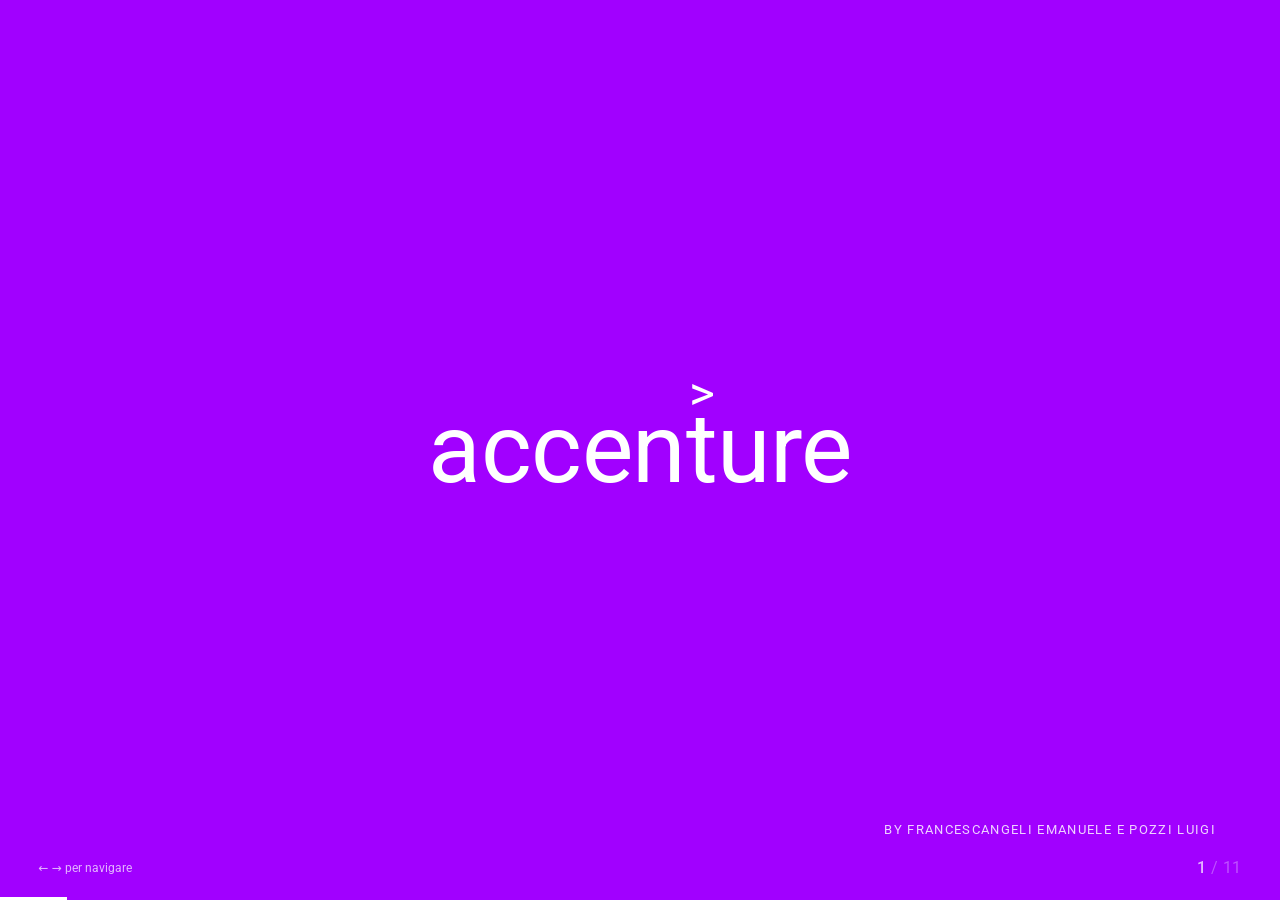
==== presentazione/presentazione-ah-ecco.html @ adb2ce87 "Aggiunge la presentazione "Ah, ecco!" (deck HTML interattivo) Co-Authored-By: Claude Opus 4.8 (1M co" ====
<!DOCTYPE html>
<html lang="it">
<head>
<meta charset="utf-8">
<meta name="viewport" content="width=device-width, initial-scale=1">
<title>Ah, ecco! — presentazione</title>
<link rel="preconnect" href="https://fonts.googleapis.com">
<link rel="preconnect" href="https://fonts.gstatic.com" crossorigin>
<link href="https://fonts.googleapis.com/css2?family=Roboto:wght@300;400;500&display=swap" rel="stylesheet">
<style>
:root{
--ink:#1B1B17;--ink2:#48473F;--ink3:#6C6B60;
--cream:#FFFCF2;--paper:#F6F6F3;
--giallo:#F7CE46;--giallo-d:#D9A400;--giallo-t:#3D2E00;--giallo-p:#FDF0C4;
--trap:#F9E4DC;--trap-t:#5B2417;
--ok:#E6F0DF;--ok-t:#20401F;
--linea:#E4E0CD;
}
*{box-sizing:border-box;margin:0;padding:0}
html,body{height:100%}
body{font-family:Roboto,system-ui,sans-serif;background:var(--cream);color:var(--ink);overflow:hidden;-webkit-font-smoothing:antialiased}
.slide{position:fixed;inset:0;display:flex;flex-direction:column;align-items:center;justify-content:center;padding:6vh 8vw;text-align:center;opacity:0;visibility:hidden;transform:translateY(12px);transition:opacity .4s ease,transform .45s cubic-bezier(.22,.72,.24,1),visibility 0s .45s}
.slide.on{opacity:1;visibility:visible;transform:none;transition:opacity .4s ease,transform .45s cubic-bezier(.22,.72,.24,1),visibility 0s}
.slide.giallo{background:var(--giallo);color:var(--giallo-t)}
.slide.bianco{background:#FFFFFF}
.slide.viola{background:#A100FF;color:#FFFFFF}
.acc{font-size:clamp(42px,7.6vw,104px);font-weight:400;letter-spacing:-.005em;line-height:1;color:#FFFFFF}
.acct{position:relative}
.acct i{position:absolute;left:50%;top:-.46em;transform:translateX(-50%);font-style:normal;font-size:.5em;line-height:1;font-weight:400}
.defin1{font-size:clamp(30px,5.4vw,74px);font-weight:500;line-height:1.14;color:#2E3338;letter-spacing:-.01em}
.defin2{font-size:clamp(16px,2.5vw,34px);font-weight:400;line-height:1.35;color:#F7CE46;margin-top:clamp(14px,2.6vh,30px);white-space:nowrap}
.brandmark{position:fixed;top:3.2vh;right:3.4vw;z-index:7;font-size:clamp(16px,1.6vw,24px);color:#A100FF;letter-spacing:-.005em;line-height:1}
.credit{position:absolute;right:5vw;bottom:7vh;text-align:right;text-transform:uppercase;letter-spacing:.1em;font-size:clamp(11px,1.05vw,15px);color:rgba(255,255,255,.82)}
.q{font-size:clamp(24px,4.2vw,54px);font-weight:400;line-height:1.4;max-width:20ch}
.q b{font-weight:500}
.opp{font-size:.62em;opacity:.7;display:inline-block;padding:.25em 0}
.mega{font-size:clamp(64px,15vw,190px);font-weight:500;line-height:1}
.sub{font-size:clamp(16px,2vw,26px);font-weight:400;margin-top:2.4vh;color:var(--giallo-t);opacity:.8}
.grande{font-size:clamp(34px,6.4vw,82px);font-weight:500;line-height:1.15;max-width:16ch}
.media{font-size:clamp(20px,2.6vw,34px);font-weight:400;line-height:1.5;max-width:24ch;margin-top:3vh;color:var(--ink2)}
.chipword{display:inline-block;background:var(--giallo);color:var(--giallo-t);font-size:clamp(30px,6vw,76px);font-weight:500;padding:.28em .6em;border-radius:.28em}

.slots{display:grid;gap:clamp(6px,1.1vh,14px);width:min(760px,88vw);text-align:left}
.row{display:flex;align-items:center;gap:clamp(12px,1.6vw,22px);padding:clamp(7px,1.1vh,14px) clamp(12px,1.6vw,20px);border-radius:12px;background:transparent;transition:background .2s,opacity .2s}
.n{width:clamp(26px,2.4vw,34px);height:clamp(26px,2.4vw,34px);flex:none;border-radius:50%;background:var(--giallo-p);color:var(--giallo-t);display:grid;place-items:center;font-size:clamp(13px,1.15vw,16px);font-weight:500}
.nm{font-size:clamp(16px,1.85vw,26px);font-weight:400}
.hint{font-size:clamp(12px,1.1vw,15px);color:var(--ink3);margin-left:auto;text-align:right}
.slots.focus6 .row{opacity:.34}
.slots.focus6 .row:nth-child(6){opacity:1;background:var(--giallo)}
.slots.focus6 .row:nth-child(6) .n{background:var(--giallo-t);color:var(--giallo)}
.slots.focus6 .row:nth-child(6) .nm{font-weight:500}
.slots.anello .row{opacity:.3}
.slots.anello .row:nth-child(2),.slots.anello .row:nth-child(7){opacity:1}
.slots.anello .row:nth-child(2){background:var(--trap)}
.slots.anello .row:nth-child(2) .n{background:#E8AD97;color:var(--trap-t)}
.slots.anello .row:nth-child(2) .nm,.slots.anello .row:nth-child(2) .hint{color:var(--trap-t);font-weight:500}
.slots.anello .row:nth-child(7){background:var(--ok)}
.slots.anello .row:nth-child(7) .n{background:#A9C79F;color:var(--ok-t)}
.slots.anello .row:nth-child(7) .nm,.slots.anello .row:nth-child(7) .hint{color:var(--ok-t);font-weight:500}
.cap{font-size:clamp(14px,1.4vw,20px);color:var(--ink2);margin-top:3.4vh;max-width:34ch;line-height:1.55}

.bolle{display:flex;flex-wrap:wrap;align-items:center;justify-content:center;gap:clamp(10px,1.8vw,26px);width:min(920px,92vw)}
.b{flex:0 0 auto;min-width:0;overflow:hidden;border-radius:50%;display:grid;place-items:center;font-size:clamp(11px,1.15vw,17px);font-weight:500;text-align:center;padding:0 .5em;line-height:1.2}

.scena{position:relative;width:min(880px,94vw);height:min(56vh,440px);display:grid;place-items:center}
.scena .c{position:absolute;border-radius:50%;aspect-ratio:1;z-index:1}
.scena .alone{z-index:0}
.logo{position:relative;z-index:2;font-size:clamp(46px,9.6vw,134px);font-weight:500;line-height:1;letter-spacing:-.02em}
.hero .scena{transition:transform .8s cubic-bezier(.22,.72,.24,1)}
.hero.up .scena{transform:translateY(-13vh) scale(.56)}
.hero .c{transition:opacity .55s ease}
.hero.up .c{opacity:0}
.claimblock{position:absolute;left:0;right:0;top:57%;padding:0 8vw;opacity:0;transform:translateY(20px);transition:opacity .55s .38s ease,transform .55s .38s cubic-bezier(.22,.72,.24,1)}
.hero.up .claimblock{opacity:1;transform:none}
.claimtxt{font-size:clamp(19px,2.7vw,36px);font-weight:400;line-height:1.45;max-width:22ch;margin:0 auto}
.claimsub{font-size:clamp(14px,1.5vw,21px);color:var(--ink3);margin-top:3.2vh}
@media(prefers-reduced-motion:reduce){.hero .scena,.hero .c,.claimblock{transition:none}}
.tris{display:grid;grid-template-columns:repeat(3,minmax(0,1fr));gap:clamp(22px,3.6vw,54px);width:min(1000px,94vw);text-align:left}
.tk{height:4px;border-radius:0;margin-bottom:clamp(12px,1.9vh,22px)}
.tl{font-size:clamp(13px,1.3vw,18px);font-weight:500;margin-bottom:clamp(8px,1.3vh,15px)}
.tp{font-size:clamp(15px,1.7vw,23px);line-height:1.5;color:var(--ink2)}
.ico{width:1.15em;height:1.15em;vertical-align:-.22em;margin-left:.14em}
@media(max-width:840px){.tris{grid-template-columns:1fr;gap:22px;width:min(560px,90vw)}}
.tris>div{opacity:0;transform:translateY(16px);transition:opacity .45s ease,transform .45s cubic-bezier(.22,.72,.24,1)}
.slide[data-k="0"] .tris>div:nth-child(1),
.slide[data-k="1"] .tris>div:nth-child(-n+2),
.slide[data-k="2"] .tris>div{opacity:1;transform:none}
@media(prefers-reduced-motion:reduce){.tris>div{transition:none}}

.tre{display:grid;gap:clamp(14px,2.4vh,30px);width:min(720px,90vw);text-align:left}
.tre div{display:flex;gap:clamp(12px,1.6vw,22px);align-items:baseline}
.tre span{font-size:clamp(12px,1.1vw,15px);color:var(--ink3);min-width:8ch;letter-spacing:.4px}
.tre p{font-size:clamp(17px,2vw,27px);line-height:1.45}

.flow{--d:clamp(46px,5.6vw,72px);display:flex;align-items:flex-start;justify-content:center;width:min(920px,94vw)}
.fstep{flex:1;position:relative;display:flex;flex-direction:column;align-items:center;text-align:center;padding:0 8px}
.fstep:not(:first-child)::before{content:"";position:absolute;top:calc(var(--d)/2 - 1px);right:calc(50% + var(--d)/2 + 14px);left:calc(-50% + var(--d)/2 + 14px);height:2px;background:#E4E0CD}
.fdot{width:var(--d);height:var(--d);border-radius:50%;display:grid;place-items:center;font-size:clamp(17px,1.9vw,26px);font-weight:500;margin-bottom:clamp(16px,2.6vh,30px);position:relative;z-index:1}
.fverb{font-size:clamp(20px,2.7vw,36px);font-weight:500;line-height:1.15}
.fobj{font-size:clamp(13px,1.5vw,20px);color:var(--ink2);margin-top:.45em;line-height:1.4}
@media(max-width:760px){.flow{flex-direction:column;gap:26px}.fstep::before{display:none}}
.fstep{opacity:0;transform:translateY(14px);transition:opacity .45s ease,transform .45s cubic-bezier(.22,.72,.24,1)}
#fin[data-k="0"] .fstep:nth-child(1),
#fin[data-k="1"] .fstep:nth-child(-n+2),
#fin[data-k="2"] .fstep,
#fin[data-k="3"] .fstep{opacity:1;transform:none}
#fin .flow{transition:transform .85s cubic-bezier(.22,.72,.24,1)}
#fin[data-k="3"] .flow{transform:translate(calc(-44vw + 26%),calc(-42vh + 26%)) scale(.52)}
.radarbox{position:absolute;right:8vw;bottom:6vh;opacity:0;transform:translateY(22px);transition:opacity .6s .4s ease,transform .6s .4s cubic-bezier(.22,.72,.24,1)}
.radarbox svg{display:block;height:min(680px,78vh);width:auto;max-width:52vw}
#fin[data-k="3"] .radarbox{opacity:1;transform:none}
@media(prefers-reduced-motion:reduce){.fstep,#fin .flow,.radarbox{transition:none}
 .slide{transition:visibility 0s .01s}.slide.on{transition:visibility 0s;transform:none}}

.corner{position:absolute;left:5vw;top:6vh;width:min(290px,26vw);text-align:left}
.corner .tk{height:4px;margin-bottom:clamp(8px,1.2vh,12px)}
.corner .tl{font-size:clamp(12px,1.05vw,15px);margin-bottom:clamp(5px,.8vh,8px)}
.corner .tp{font-size:clamp(12px,1.15vw,17px);line-height:1.45}
@media(max-width:980px){.corner{display:none}}

.tecclaim{font-size:clamp(16px,2.1vw,29px);font-weight:400;line-height:1.5;color:var(--ink2);max-width:52ch;margin-top:1.6vh}
.tecsub{font-size:clamp(15px,1.8vw,24px);color:var(--ink2);line-height:1.5;max-width:44ch;margin:-1vh 0 clamp(22px,3.6vh,42px)}
.pipe{display:flex;align-items:stretch;justify-content:center;gap:clamp(8px,1.1vw,16px);width:min(1160px,84vw);flex-wrap:wrap}
.pnode{flex:1 1 200px;min-width:175px;max-width:250px;background:#FFFFFF;border:0.5px solid #E8E6D9;border-radius:13px;padding:clamp(12px,1.8vh,18px) clamp(12px,1.3vw,17px);text-align:left;display:flex;flex-direction:column}
.pbar{display:flex;gap:2px;margin-bottom:clamp(9px,1.4vh,14px)}
.pbar i{flex:1;height:4px;display:block}
.pnode b{font-size:clamp(14px,1.5vw,20px);font-weight:500;line-height:1.25;display:flex;align-items:center}
.pnode span{font-size:clamp(12px,1.2vw,16px);color:var(--ink2);line-height:1.45;margin-top:.5em}
.parr{font-style:normal;align-self:center;color:#B6B096;font-size:clamp(15px,1.5vw,20px);flex:none}
.tecnote{font-size:clamp(12px,1.25vw,17px);color:var(--ink3);line-height:1.55;max-width:64ch;margin-top:clamp(22px,3.4vh,40px)}
@media(max-width:900px){.parr{display:none}.pipe{gap:12px}}

.pipe5{display:flex;align-items:stretch;justify-content:center;gap:clamp(8px,1vw,14px);width:min(1200px,86vw);flex-wrap:wrap}
.p5{flex:1 1 180px;min-width:160px;max-width:220px;background:#FFFFFF;border:0.5px solid #E8E6D9;border-radius:13px;padding:clamp(11px,1.6vh,16px) clamp(11px,1.1vw,15px);text-align:left;display:flex;flex-direction:column}
.p5 em{font-style:normal;font-size:clamp(11px,1.05vw,14px);font-weight:500;color:#D9A400;letter-spacing:.08em;margin-bottom:.55em}
.p5 b{font-size:clamp(13px,1.35vw,18px);font-weight:500;line-height:1.25;display:flex;align-items:center}
.p5 span{font-size:clamp(11px,1.05vw,14px);color:var(--ink2);line-height:1.45;margin-top:.5em}
.p5 i{font-style:italic;color:var(--ink3);font-size:clamp(10.5px,1vw,13px);line-height:1.4;margin-top:.4em}
.slotstrip{display:flex;flex-wrap:wrap;justify-content:center;gap:clamp(4px,.6vw,8px);width:min(1200px,86vw);margin-top:clamp(20px,3.2vh,38px)}
.ss{display:flex;align-items:center;gap:7px;background:#F4F2E6;border-radius:9px;padding:6px 11px;font-size:clamp(11px,1.05vw,14px);color:#8B8878;white-space:nowrap;transition:background .25s ease,color .25s ease}
.ss b{width:18px;height:18px;border-radius:9px;background:#E7DFC2;color:#7E7352;font-size:10.5px;font-weight:500;display:grid;place-items:center;flex:none;transition:background .25s ease,color .25s ease}
.ss.done{background:#FBF7E8;color:#4A473A}
.ss.done b{background:#F3C536;color:#3D2E00}
.ss.now{background:#F3C536;color:#3D2E00;font-weight:500}
.ss.now b{background:#3D2E00;color:#F3C536}
@media(prefers-reduced-motion:reduce){.ss,.ss b{transition:none}}
#demoslide .slotstrip{margin-top:0;margin-bottom:clamp(14px,2.2vh,24px);width:min(1160px,84vw)}

.backbtn{position:absolute;left:5vw;top:6vh;border:1px solid #C2B08A;background:transparent;color:#7A5A00;border-radius:20px;padding:9px 18px;font-size:clamp(13px,1.15vw,15px);font-weight:500;font-family:inherit;cursor:pointer;letter-spacing:.01em}
.backbtn:hover{background:#FBF7E8}

.dtit{font-size:clamp(20px,2.7vw,36px);font-weight:500;margin-bottom:clamp(14px,2.4vh,26px)}
.demo{width:min(880px,93vw);background:#FFFEF8;border:1px solid #EFE6C9;border-radius:18px;padding:clamp(18px,3vh,30px) clamp(20px,3vw,34px);text-align:left}
.dhead{display:flex;align-items:center;gap:13px;margin-bottom:clamp(14px,2.4vh,24px)}
.dchip{background:#F3C536;color:#3D2E00;font-size:13px;font-weight:500;padding:5px 12px;border-radius:9px;flex:none}
.dtitle{font-size:clamp(15px,1.7vw,22px);font-weight:500;flex:1}
.dprog{display:flex;gap:3px;flex:none}
.dprog i{width:14px;height:4px;border-radius:2px;background:#E4E0CD;display:block}
.dprog i.on{background:#D9A400}
.dlab{font-size:12px;letter-spacing:.4px;color:#6C6B60;margin-bottom:9px;display:flex;align-items:center;gap:10px}
.dnum{width:22px;height:22px;border-radius:11px;background:#F3C536;color:#3D2E00;font-size:12px;font-weight:500;display:grid;place-items:center;flex:none}
.dnum.tr{background:#E8AD97;color:#4A1B0C}
.dtext{font-size:clamp(15px,1.85vw,24px);line-height:1.55}
.dbox{border-radius:12px;padding:13px 16px;font-size:clamp(15px,1.85vw,24px);line-height:1.5}
.dlim{margin-top:10px;border-left:3px solid #E0DCC6;padding-left:12px;font-size:clamp(13px,1.35vw,17px);line-height:1.5;color:#55544A}
.dbody{min-height:clamp(148px,25vh,215px)}
.dfoot{margin-top:clamp(14px,2.2vh,22px);display:flex;align-items:center;gap:14px}
.dbtn{background:#D9A400;color:#2E2100;border-radius:20px;padding:11px 22px;font-size:15px;font-weight:500;border:none;cursor:pointer;font-family:inherit}
.dbtn.ghost{background:transparent;border:1px solid #C2B08A;color:#7A5A00}
.dstep{font-size:12.5px;color:#6C6B60}
.dopt{display:block;width:100%;text-align:left;padding:11px 14px;border:1px solid #DFD9C4;border-radius:11px;background:#fff;font-size:clamp(14px,1.5vw,19px);margin-bottom:8px;cursor:pointer;font-family:inherit;line-height:1.4}
.dopt:hover{background:#FFFBEE}
.dopt.ko{background:#F9E4DC;border-color:#E8AD97;color:#5B2417}
.dopt.ok{background:#E6F0DF;border-color:#A9C79F;color:#20401F}
.dfb{margin-top:11px;font-size:clamp(13px,1.4vw,17px);line-height:1.5;border-radius:11px;padding:12px 15px}
.dfb.ko{background:#F9E4DC;color:#5B2417}
.dfb.ok{background:#E6F0DF;color:#20401F}

.mark{position:fixed;top:3.2vh;left:3.4vw;display:none;align-items:center;gap:9px;font-size:clamp(13px,1.2vw,17px);font-weight:500;color:var(--ink2);z-index:5}
.mark.on{display:flex}
.mark i{width:.62em;height:.62em;border-radius:50%;background:var(--giallo-d);display:block}
.bar{position:fixed;left:0;bottom:0;height:3px;background:var(--giallo-d);width:0;transition:width .25s;z-index:6}
.num{position:fixed;right:3vw;bottom:2.6vh;font-size:clamp(14px,1.25vw,18px);font-weight:500;color:var(--ink3);z-index:6;letter-spacing:.5px}
.num s{text-decoration:none;opacity:.45;font-weight:400}
.help{position:fixed;left:3vw;bottom:2.8vh;font-size:12px;color:var(--ink3);z-index:6}

@media print{
 body{overflow:visible;height:auto}
 .slide{position:relative;display:flex!important;height:100vh;page-break-after:always;inset:auto;opacity:1!important;visibility:visible!important;transform:none!important}
 .bar,.num,.help,.mark{display:none!important}
 .hero .scena{transform:translateY(-6vh) scale(.62)}
 .claimblock{opacity:1;transform:none}
 .tris>div{opacity:1!important;transform:none!important}
}
</style>
</head>
<body>

<svg width="0" height="0" style="position:absolute" aria-hidden="true">
  <defs>
    <clipPath id="spClip"><path d="M50 0C50 27.6 72.4 50 100 50C72.4 50 50 72.4 50 100C50 72.4 27.6 50 0 50C27.6 50 50 27.6 50 0Z"/></clipPath>
    <radialGradient id="spR"><stop offset="0" stop-color="#EA4335"/><stop offset=".4" stop-color="#EA4335"/><stop offset=".85" stop-color="#EA4335" stop-opacity="0"/></radialGradient>
    <radialGradient id="spY"><stop offset="0" stop-color="#FBBC05"/><stop offset=".4" stop-color="#FBBC05"/><stop offset=".85" stop-color="#FBBC05" stop-opacity="0"/></radialGradient>
    <radialGradient id="spG"><stop offset="0" stop-color="#34A853"/><stop offset=".4" stop-color="#34A853"/><stop offset=".85" stop-color="#34A853" stop-opacity="0"/></radialGradient>
    <radialGradient id="spB"><stop offset="0" stop-color="#4285F4"/><stop offset=".4" stop-color="#4285F4"/><stop offset=".85" stop-color="#4285F4" stop-opacity="0"/></radialGradient>
    <symbol id="sparkle" viewBox="0 0 100 100">
      <g clip-path="url(#spClip)">
        <rect width="100" height="100" fill="#4285F4"/>
        <circle cx="50" cy="0" r="72" fill="url(#spR)"/>
        <circle cx="0" cy="50" r="72" fill="url(#spY)"/>
        <circle cx="50" cy="100" r="72" fill="url(#spG)"/>
        <circle cx="100" cy="50" r="72" fill="url(#spB)"/>
      </g>
    </symbol>
  </defs>
</svg>

<section class="slide viola on">
  <span class="acc">accen<span class="acct">t<i>&gt;</i></span>ure</span>
  <p class="credit">by Francescangeli Emanuele e Pozzi Luigi</p>
</section>

<section class="slide bianco">
  <p class="defin1">Microlearning inverso.</p>
  <p class="defin2">Prima il caso reale, poi la definizione.</p>
</section>

<section class="slide giallo">
  <p class="q">Prestito <b>A</b>: tasso 6%, TAEG 6,4%.<br><span class="opp">oppure</span><br>Prestito <b>B</b>: tasso 5%, TAEG 8,1%.<br><br>Quale conviene?</p>
</section>

<section class="slide">
  <p class="grande">Falsa familiarità</p>
  <p class="media">L'utilizzo di parole che usiamo ogni giorno senza possederle.</p>
</section>

<section class="slide hero" data-steps="2">
  <div class="scena">
    <div class="c alone" style="width:clamp(270px,46vw,560px);background:#FDF0C4;left:50%;top:50%;transform:translate(-50%,-50%)"></div>
    <div class="c" style="width:clamp(74px,12vw,152px);left:1%;top:6%;background:#F7CE46"></div>
    <div class="c" style="width:clamp(58px,9.4vw,118px);right:3%;top:0;background:#7FD6A6"></div>
    <div class="c" style="width:clamp(48px,7.8vw,98px);left:11%;bottom:1%;background:#8CBEF2"></div>
    <div class="c" style="width:clamp(62px,10vw,126px);right:9%;bottom:5%;background:#F2A28C"></div>
    <div class="c" style="width:clamp(38px,5.8vw,74px);right:-1%;top:45%;background:#C2B3F2"></div>
    <div class="c" style="width:clamp(34px,5.4vw,68px);left:-1%;top:54%;background:#A8D97F"></div>
    <p class="logo">Ah, ecco!</p>
  </div>
  <div class="claimblock">
    <p class="claimtxt">L'assistente per le parole che usi ogni giorno.</p>
    <p class="claimsub">Credevo di saperle. Ah, ecco.</p>
  </div>
</section>

<section class="slide" data-steps="3">
  <div class="tris">
    <div>
      <div class="tk" style="background:#FBE49A"></div>
      <p class="tl">Quando serve</p>
      <p class="tp">Davanti a un contratto, a una notizia, a un modulo: una parola che credi di conoscere.</p>
    </div>
    <div>
      <div class="tk" style="background:#F3C536"></div>
      <p class="tl">Come funziona</p>
      <p class="tp">Cerchi la parola, segui l'esempio fornito o lascia che l'app ne generi<svg class="ico" aria-hidden="true"><use href="#sparkle"/></svg> uno ad hoc.</p>
    </div>
    <div>
      <div class="tk" style="background:#D9A400"></div>
      <p class="tl">Cosa ti dà</p>

      <p class="tp">Il concetto lo capisci con la definizione, lo fissi con un esempio reale.</p>
    </div>
  </div>
</section>

<section class="slide" id="demoslide">
  <button class="backbtn" id="backdemo">← Indietro</button>
  <p class="dtit">L'esempio che ti chiarisce</p>
  <div class="slotstrip">
    <span class="ss"><b>1</b>Il fatto</span>
    <span class="ss"><b>2</b>La trappola</span>
    <span class="ss"><b>3</b>La spiegazione</span>
    <span class="ss"><b>4</b>L'analogia</span>
    <span class="ss"><b>5</b>I numeri</span>
    <span class="ss"><b>6</b>Il termine tecnico</span>
    <span class="ss"><b>7</b>Mettilo alla prova</span>
    <span class="ss"><b>8</b>Nella vita pratica</span>
  </div>
  <div class="demo">
    <div class="dhead">
      <span class="dchip">Inflazione</span>
      <span class="dtitle">I 3.000 € fermi sul conto corrente</span>
    </div>
    <div class="dbody" id="dbody"></div>
    <div class="dfoot" id="dfoot"></div>
  </div>
</section>

<section class="slide" id="fin" data-steps="4">
  <div class="flow">
    <div class="fstep">
      <span class="fdot" style="background:#FBE49A;color:#4A3A00">1</span>
      <span class="fverb">Acquisisci</span>
      <span class="fobj">le conoscenze</span>
    </div>
    <div class="fstep">
      <span class="fdot" style="background:#F3C536;color:#3D2E00">2</span>
      <span class="fverb">Traccia</span>
      <span class="fobj">le tue risposte</span>
    </div>
    <div class="fstep">
      <span class="fdot" style="background:#D9A400;color:#2E2100">3</span>
      <span class="fverb">Verifica</span>
      <span class="fobj">il tuo punteggio</span>
    </div>
  </div>
  <div class="radarbox">
  <svg viewBox="0 0 320 300" role="img" aria-label="Radar dei punteggi: Medicina 88, Finanza 78, Economia 62, Ambiente 55, Tecnologia 45, Diritto 30">
    <polygon points="156,130 173.3,140 173.3,160 156,170 138.7,160 138.7,140" fill="none" stroke="#E0DCC6"/>
    <polygon points="156,110 190.6,130 190.6,170 156,190 121.4,170 121.4,130" fill="none" stroke="#E0DCC6"/>
    <polygon points="156,90 208,120 208,180 156,210 104,180 104,120" fill="none" stroke="#E0DCC6"/>
    <polygon points="156,70 225.3,110 225.3,190 156,230 86.7,190 86.7,110" fill="none" stroke="#E0DCC6"/>
    <polygon points="156,50 242.6,100 242.6,200 156,250 69.4,200 69.4,100" fill="none" stroke="#CFC9AE"/>
    <line x1="156" y1="150" x2="156" y2="50" stroke="#E0DCC6"/>
    <line x1="156" y1="150" x2="242.6" y2="100" stroke="#E0DCC6"/>
    <line x1="156" y1="150" x2="242.6" y2="200" stroke="#E0DCC6"/>
    <line x1="156" y1="150" x2="156" y2="250" stroke="#E0DCC6"/>
    <line x1="156" y1="150" x2="69.4" y2="200" stroke="#E0DCC6"/>
    <line x1="156" y1="150" x2="69.4" y2="100" stroke="#E0DCC6"/>
    <polygon points="156,72 209.7,119 195,172.5 156,238 130,165 108.4,122.5" fill="#6B6753" fill-opacity=".10" stroke="#6B6753" stroke-width="2" stroke-linejoin="round"/>
    <circle cx="156" cy="72" r="6.5" fill="#F7CE46" stroke="#FFFCF2" stroke-width="1.6"/>
    <circle cx="209.7" cy="119" r="6.5" fill="#7FD6A6" stroke="#FFFCF2" stroke-width="1.6"/>
    <circle cx="195" cy="172.5" r="6.5" fill="#8CBEF2" stroke="#FFFCF2" stroke-width="1.6"/>
    <circle cx="156" cy="238" r="6.5" fill="#F2A28C" stroke="#FFFCF2" stroke-width="1.6"/>
    <circle cx="130" cy="165" r="6.5" fill="#C2B3F2" stroke="#FFFCF2" stroke-width="1.6"/>
    <circle cx="108.4" cy="122.5" r="6.5" fill="#A8D97F" stroke="#FFFCF2" stroke-width="1.6"/>
    <text x="156" y="38" text-anchor="middle" font-size="13" fill="#1B1B17">Finanza</text>
    <text x="249" y="96" text-anchor="start" font-size="13" fill="#1B1B17">Economia</text>
    <text x="249" y="206" text-anchor="start" font-size="13" fill="#1B1B17">Tecnologia</text>
    <text x="156" y="272" text-anchor="middle" font-size="13" fill="#1B1B17">Medicina</text>
    <text x="63" y="206" text-anchor="end" font-size="13" fill="#1B1B17">Diritto</text>
    <text x="63" y="96" text-anchor="end" font-size="13" fill="#1B1B17">Ambiente</text>
  </svg>
  </div>
</section>

<section class="slide" id="tec">
  <p class="dtit">Cosa è realmente</p>
  <p class="tecclaim">Un sistema ibrido che combina simulazione deterministica e intelligenza artificiale generativa per creare esperienze di apprendimento personalizzate in tempo reale.</p>
</section>

<section class="slide" id="pipe5s">
  <p class="dtit">Pipeline AI — generazione caso</p>
  <p class="tecsub">Dal keyword al caso didattico in cinque passi.</p>
  <div class="pipe5">
    <div class="p5">
      <em>01</em><b>Input utente</b>
      <span>L'utente digita una parola qualsiasi.</span>
      <i>«spread», «IRPEF», «vaccino»…</i>
    </div>
    <div class="p5">
      <em>02</em><b>Agente generatore<svg class="ico" aria-hidden="true"><use href="#sparkle"/></svg></b>
      <span>Prompt di sistema più keyword: il modello produce un JSON con gli otto slot, in italiano.</span>
    </div>
    <div class="p5">
      <em>03</em><b>Validazione backend</b>
      <span>Controllo del macrotema fra i sei ammessi, pulizia del markdown, nuovo tentativo se il parsing fallisce.</span>
    </div>
    <div class="p5">
      <em>04</em><b>Risposta al frontend</b>
      <span>Il caso entra nello stato dell'applicazione e l'utente viene portato dentro il percorso.</span>
    </div>
    <div class="p5">
      <em>05</em><b>Reveal progressivo</b>
      <span>Slot 1-6 sbloccati uno alla volta, poi il check, poi lo slot 8. Il punteggio finisce nel radar.</span>
    </div>
  </div>
</section>

<section class="slide" id="futuro" data-steps="3">
  <p class="dtit">Sviluppi futuri</p>
  <p class="tecsub">Dove può andare, e cosa lo renderebbe più affidabile.</p>
  <div class="tris">
    <div>
      <div class="tk" style="background:#F3C536"></div>
      <p class="tl">Agente orchestratore</p>
      <p class="tp">Un router che smista la richiesta a contesti verticali, uno per dominio, ciascuno con i suoi guardrail: su finanza o medicina un modello specializzato sbaglia meno di uno generalista.</p>
    </div>
    <div>
      <div class="tk" style="background:#E3AE14"></div>
      <p class="tl">Ripasso mirato</p>
      <p class="tp">Il radar sa già dove sei scoperto. Il passo successivo è riproporti quei concetti nel tempo, invece di aspettare che ti ricapitino addosso.</p>
    </div>
    <div>
      <div class="tk" style="background:#D9A400"></div>
      <p class="tl">Concetti collegati</p>
      <p class="tp">Prerequisiti espliciti tra i concetti, per dire cosa conviene capire prima: il rendimento reale dopo l'inflazione, non al suo posto.</p>
    </div>
  </div>
</section>

<div class="brandmark" id="brandmark">accen<span class="acct">t<i>&gt;</i></span>ure</div>
<div class="bar" id="bar"></div>
<div class="num" id="num"></div>
<div class="help" id="help">← → per navigare</div>

<script>
const S=[...document.querySelectorAll('.slide')];
const STOPS=[];S.forEach((s,i)=>{for(let k=0;k<(+s.dataset.steps||1);k++)STOPS.push({i,k})});
let p=0;
const bar=document.getElementById('bar'),num=document.getElementById('num'),
      help=document.getElementById('help'),brandmark=document.getElementById('brandmark');
function go(n){
  p=Math.max(0,Math.min(STOPS.length-1,n));
  const{i,k}=STOPS[p];
  S.forEach((s,j)=>{s.classList.toggle('on',j===i);if(j!==i)s.classList.remove('up')});
  S[i].classList.toggle('up',k>0);
  S[i].dataset.k=k;
  bar.style.width=((p+1)/STOPS.length*100)+'%';
  num.innerHTML=(i+1)+'<s> / '+S.length+'</s>';
  const giallo=S[i].classList.contains('giallo'),viola=S[i].classList.contains('viola');
  const cr=viola?'rgba(255,255,255,.7)':(giallo?'#3D2E00':'#6C6B60');
  num.style.color=cr;
  help.style.color=cr;
  bar.style.background=viola?'#FFFFFF':(giallo?'#3D2E00':'#D9A400');
  brandmark.style.display=viola?'none':'block';
  brandmark.style.color=giallo?'#3D2E00':'#A100FF';
  help.style.opacity=p===0?'1':'.5';
  if(i!==lastI){lastI=i;if(S[i].id==='demoslide'&&window.demoReset)demoReset()}
}
let lastI=-1;
document.addEventListener('keydown',e=>{
  if(e.key==='ArrowRight'||e.key===' '||e.key==='PageDown'){e.preventDefault();go(p+1)}
  else if(e.key==='ArrowLeft'||e.key==='PageUp'){e.preventDefault();go(p-1)}
  else if(e.key==='Home')go(0);
  else if(e.key==='End')go(STOPS.length-1);
});
document.addEventListener('click',e=>{if(e.target.closest('.demo'))return;go(e.clientX>innerWidth/2?p+1:p-1)});
let x0=null;
document.addEventListener('touchstart',e=>x0=e.touches[0].clientX,{passive:true});
document.addEventListener('touchend',e=>{if(x0===null)return;const d=e.changedTouches[0].clientX-x0;if(Math.abs(d)>50)go(d<0?p+1:p-1);x0=null},{passive:true});
go(0);
</script>

<script>
const CASO=[
 {l:'Il fatto',t:'Ho lasciato 3.000 € sul conto corrente per un anno. Non li ho toccati: pensavo di tenerli al sicuro, fuori da rischi.'},
 {l:'La trappola',t:'«I soldi sono ancora lì, non ho perso niente.»',trap:true},
 {l:'La spiegazione',t:'Il saldo in cifre non cambia, ma quello che puoi comprare con quei soldi cambia ogni anno. L’inflazione non erode i numeri sul conto: erode il loro potere d’acquisto.'},
 {l:'L’analogia',t:'Un buono regalo che rimane nel cassetto: la plastica è ancora lì, ma i prezzi del negozio sono saliti. Quello che compravi con 100 € l’anno scorso ora costa 104 €.',lim:'Il buono scade e il valore diventa zero di colpo; l’inflazione è graduale e non azzera mai il saldo. Ma l’effetto cumulato nel tempo è altrettanto reale.'},
 {l:'I numeri',t:'3.000 € con inflazione al 4% annuo: il potere d’acquisto equivale a 2.885 € dell’anno precedente. Perdi 115 € di capacità di spesa senza aver toccato il conto.',num:true},
 {l:'Il termine tecnico',t:'Inflazione.',def:'Aumento generalizzato e persistente del livello dei prezzi nel tempo. Si misura con indici come l’ISTAT (CPI): un’inflazione al 4% significa che un paniere di beni costa il 4% in più rispetto all’anno prima.'},
 {l:'Mettilo alla prova',q:'Inflazione al 4% annuo. Conto corrente al 0% di rendimento, oppure strumento che rende il 3%. Quale scelta preserva meglio il potere d’acquisto?',
  o:[{t:'Il conto corrente: i soldi sono ancora lì, non ho perso niente',ok:false},{t:'Lo strumento al 3%, anche se non copre del tutto l’inflazione',ok:true},{t:'Sono equivalenti: quello che conta è non perdere il capitale',ok:false}],
  why:'Con lo strumento al 3% perdi solo l’1% di potere d’acquisto invece del 4%. Tenere i soldi fermi al 0% significa cedere l’intero 4% ogni anno.',
  ko:'L’errore è pensare che, se la cifra sul conto non cambia, non hai perso nulla. Ma con gli stessi soldi ogni anno compri un po’ meno: 100 € oggi fanno la spesa che l’anno prossimo ne costerà 104. Fermarli al 0% è la perdita più grande, non la più sicura.'},
 {l:'Nella vita pratica',t:'Cerca il tasso di inflazione attuale sul sito ISTAT e confrontalo con il rendimento del tuo conto o strumento. La differenza è il guadagno o la perdita reale.'}
];
let dn=0,drisposto=false;
const dbody=document.getElementById('dbody'),dfoot=document.getElementById('dfoot');
const dchips=[...document.querySelectorAll('#demoslide .ss')];
function demoReset(){dn=0;drisposto=false;drender()}
function drender(){
  dchips.forEach((el,j)=>{el.classList.toggle('now',j===dn);el.classList.toggle('done',j<dn)});
  const s=CASO[dn],n=dn+1;
  let h='<p class="dlab"><span class="dnum'+(s.trap?' tr':'')+'">'+n+'</span>'+s.l+'</p>';
  if(s.q){
    h+='<p class="dtext" style="margin-bottom:14px">'+s.q+'</p>';
    h+='<div id="dopts">'+s.o.map((o,j)=>'<button class="dopt" data-j="'+j+'">'+o.t+'</button>').join('')+'</div><div id="dfb"></div>';
  }else if(s.trap){
    h+='<p class="dbox" style="background:#F9E4DC;color:#5B2417">'+s.t+'</p>';
  }else if(s.num){
    h+='<p class="dbox" style="background:#F6F0DC">'+s.t+'</p>';
  }else if(s.def){
    h+='<div class="dbox" style="background:#F3C536;color:#3D2E00"><p style="font-weight:500;margin-bottom:6px">'+s.t+'</p><p style="font-size:.7em;line-height:1.5">'+s.def+'</p></div>';
  }else{
    h+='<p class="dtext">'+s.t+'</p>'+(s.lim?'<p class="dlim">'+s.lim+'</p>':'');
  }
  dbody.innerHTML=h;
  const prev=dn>0?'<button class="dbtn ghost" id="dprev">← Precedente</button>':'';
  if(s.q&&!drisposto){
    dfoot.innerHTML=prev+'<span class="dstep">Scegli una risposta</span>';
    dbody.querySelectorAll('.dopt').forEach(b=>b.onclick=()=>dcheck(+b.dataset.j,b));
  }else if(dn===CASO.length-1){
    dfoot.innerHTML=prev+'<span class="dstep">8 di 8 · concetto chiuso</span>';
  }else{
    dfoot.innerHTML=prev+'<button class="dbtn" id="dnext">Prosegui</button><span class="dstep">'+n+' di 8</span>';
    document.getElementById('dnext').onclick=()=>{dn++;drisposto=false;drender()};
  }
  dback();
}
function dback(){const b=document.getElementById('dprev');if(b)b.onclick=()=>{if(dn>0){dn--;drisposto=false;drender()}}}
function dcheck(j,btn){
  const s=CASO[dn];
  if(s.o[j].ok){
    drisposto=true;btn.classList.add('ok');
    dbody.querySelectorAll('.dopt').forEach(b=>b.onclick=null);
    document.getElementById('dfb').innerHTML='<div class="dfb ok"><b style="font-weight:500">Giusto.</b> '+s.why+'</div>';
    dfoot.innerHTML='<button class="dbtn ghost" id="dprev">← Precedente</button><button class="dbtn" id="dnext">Prosegui</button><span class="dstep">7 di 8</span>';
    document.getElementById('dnext').onclick=()=>{dn++;drisposto=false;drender()};
    dback();
  }else{
    btn.classList.add('ko');btn.onclick=null;
    document.getElementById('dfb').innerHTML='<div class="dfb ko"><b style="font-weight:500">Non ci siamo.</b> '+s.ko+' Riprova.</div>';
  }
}
document.querySelector('.demo').addEventListener('click',e=>e.stopPropagation());
document.getElementById('backdemo').addEventListener('click',e=>{e.stopPropagation();go(p-1)});
drender();
</script>
</body>
</html>
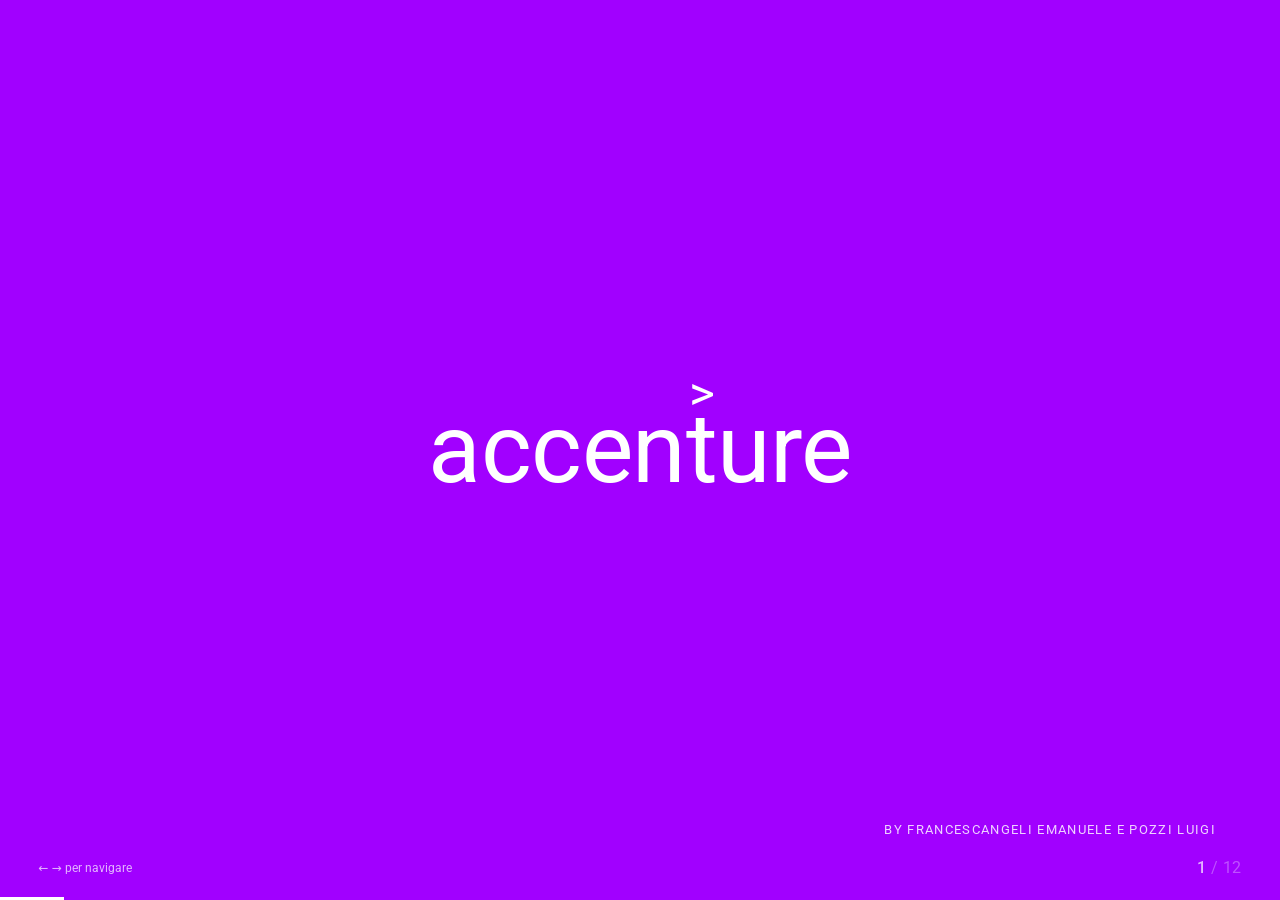
==== commit 33d8325f: "Presentazione: fix "logica deterministica" (non simulazione), slide di chiusura, nota radar Co-Autho" ====
--- a/presentazione/presentazione-ah-ecco.html
+++ b/presentazione/presentazione-ah-ecco.html
@@ -340,12 +340,13 @@
     <text x="63" y="206" text-anchor="end" font-size="13" fill="#1B1B17">Diritto</text>
     <text x="63" y="96" text-anchor="end" font-size="13" fill="#1B1B17">Ambiente</text>
   </svg>
+  <p style="text-align:center;font-size:clamp(11px,1.1vw,15px);color:#6C6B60;margin-top:1vh">I punteggi si costruiscono man mano.</p>
   </div>
 </section>
 
 <section class="slide" id="tec">
   <p class="dtit">Cosa è realmente</p>
-  <p class="tecclaim">Un sistema ibrido che combina simulazione deterministica e intelligenza artificiale generativa per creare esperienze di apprendimento personalizzate in tempo reale.</p>
+  <p class="tecclaim">Un sistema ibrido: logica deterministica (validazione del dominio, punteggio, fallback) e intelligenza artificiale generativa, per creare esperienze di apprendimento personalizzate in tempo reale.</p>
 </section>
 
 <section class="slide" id="pipe5s">
@@ -396,6 +397,12 @@
       <p class="tp">Prerequisiti espliciti tra i concetti, per dire cosa conviene capire prima: il rendimento reale dopo l'inflazione, non al suo posto.</p>
     </div>
   </div>
+</section>
+
+<section class="slide giallo">
+  <p class="mega" style="font-size:clamp(56px,11vw,150px)">Ah, ecco!</p>
+  <p class="sub">Educazione, non consulenza — con un miglioramento che si misura.</p>
+  <p class="sub" style="margin-top:1vh;opacity:.6">Francescangeli Emanuele · Pozzi Luigi</p>
 </section>
 
 <div class="brandmark" id="brandmark">accen<span class="acct">t<i>&gt;</i></span>ure</div>
